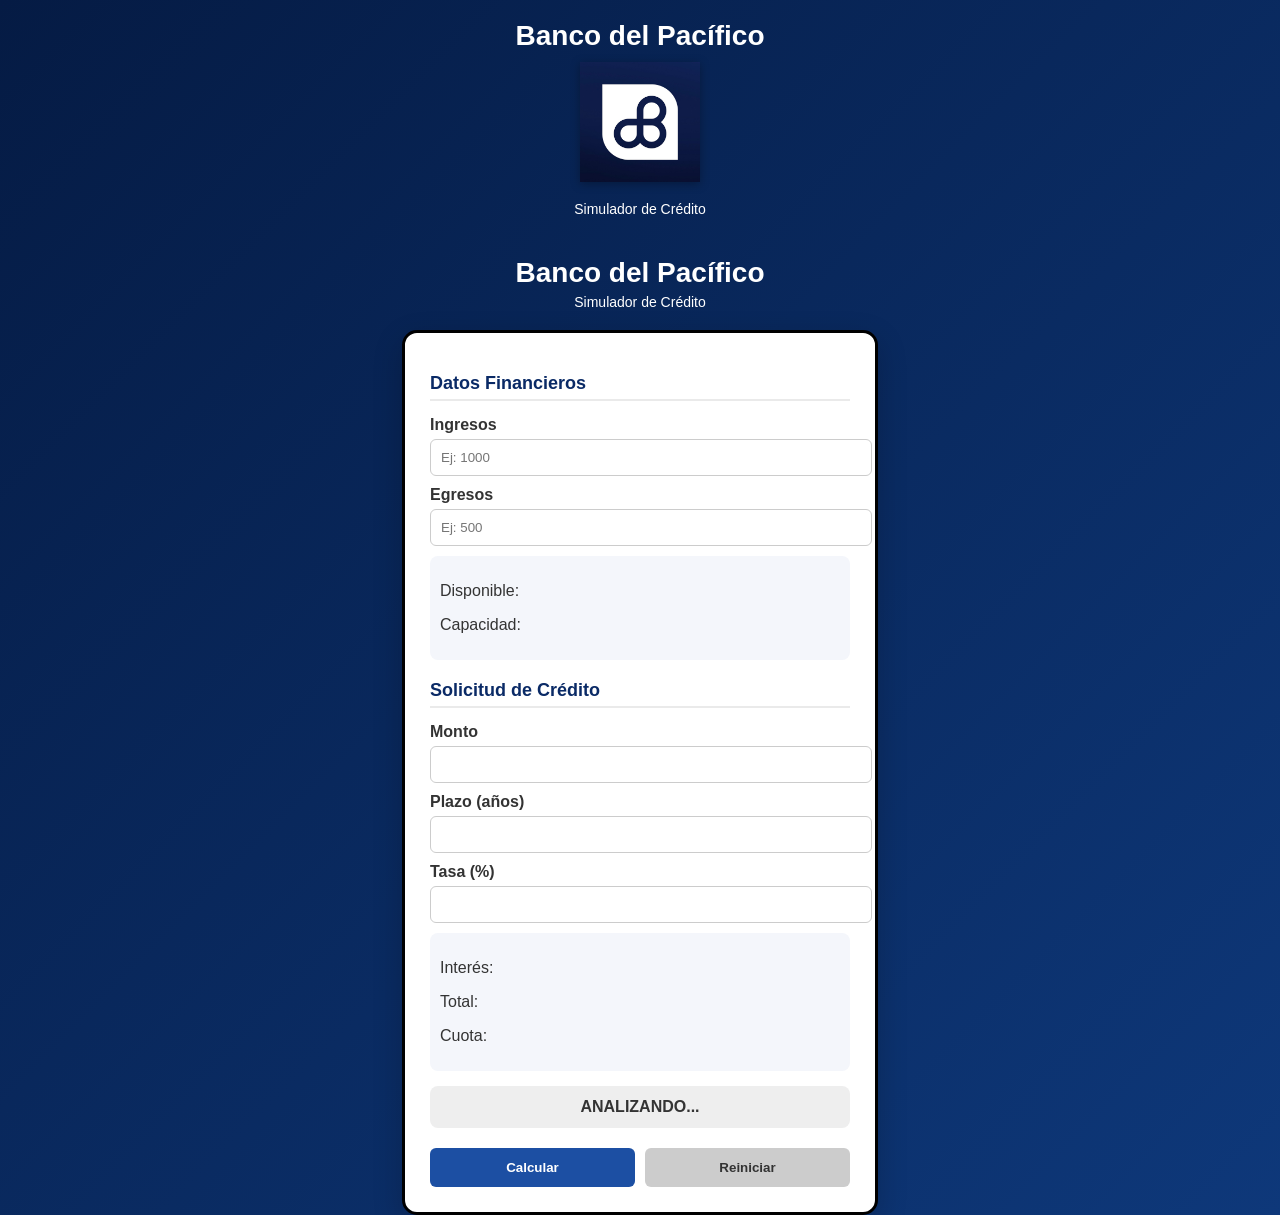
==== index.html @ 26da55b6 "se agrego index.html" ====
<!DOCTYPE html>
<html lang="es">
<head>
    <meta charset="UTF-8">
    <meta name="viewport" content="width=device-width, initial-scale=1.0">
    <title>Banco del Pacífico - Simulador</title>
    <header class="header">
    <h1>Banco del Pacífico</h1>
    <img src="banco.png" alt="Logo Banco del Pacífico" class="logo">
    <p>Simulador de Crédito</p>
</header>
    <link rel="stylesheet" href="simulador.css">
</head>
<body>

    <header class="header">
        <h1>Banco del Pacífico</h1>
        <p>Simulador de Crédito</p>
    </header>

    <div class="container">

        <div class="section">
            <h2>Datos Financieros</h2>

            <label>Ingresos</label>
            <input type="text" id="txtIngresos" placeholder="Ej: 1000">

            <label>Egresos</label>
            <input type="text" id="txtEgresos" placeholder="Ej: 500">

            <div class="result-box">
                <p>Disponible: <span id="spnDisponible"></span></p>
                <p>Capacidad: <span id="spnCapacidadPago"></span></p>
            </div>
        </div>

        <div class="section">
            <h2>Solicitud de Crédito</h2>

            <label>Monto</label>
            <input type="text" id="txtMonto">

            <label>Plazo (años)</label>
            <input type="text" id="txtPlazo">

            <label>Tasa (%)</label>
            <input type="text" id="txtTasaInteres">

            <div class="result-box">
                <p>Interés: <span id="spnInteresPagar"></span></p>
                <p>Total: <span id="spnTotalPrestamo"></span></p>
                <p>Cuota: <span id="spnCuotaMensual"></span></p>
            </div>

            <div class="estado" id="spnEstadoCredito">
                ANALIZANDO...
            </div>
        </div>

        <div class="buttons">
            <button onclick="calcular()">Calcular</button>
            <button class="secondary">Reiniciar</button>
        </div>

    </div>

    <script src="funciones.js"></script>
    <script src="simulador.js"></script>
</body>
</html>
---- simulador.css ----
body {
    font-family: 'Segoe UI', sans-serif;
    background: linear-gradient(135deg, #051b44, #0e387a);
    margin: 0;
    color: #333;
}

/* HEADER */
.header {
    text-align: center;
    padding: 20px;
    color: white;
}

.header h1 {
    margin: 0;
    font-size: 28px;
}

.header p {
    margin: 5px 0 0;
    font-size: 14px;
}

.container {
    max-width: 420px;
    margin: auto;
    padding: 25px;
    background: white;
    border-radius: 15px;
    box-shadow: 0 10px 30px rgba(0,0,0,0.2);

    border: 3px solid #000000; /* 🔥 línea azul */
}

/* SECCIONES */
.section {
    margin-bottom: 20px;
}

h2 {
    color: #0a2a66;
    font-size: 18px;
    border-bottom: 2px solid #eaeaea;
    padding-bottom: 5px;
}

/* INPUTS */
label {
    font-weight: bold;
    margin-top: 10px;
    display: block;
}

input {
    width: 100%;
    padding: 10px;
    margin-top: 5px;
    border-radius: 6px;
    border: 1px solid #ccc;
    transition: 0.3s;
}

input:focus {
    border-color: #1c4fa3;
    outline: none;
    box-shadow: 0 0 5px rgba(28,79,163,0.3);
}

/* RESULTADOS */
.result-box {
    background: #f4f6fb;
    padding: 10px;
    border-radius: 8px;
    margin-top: 10px;
}

.result-box span {
    color: #1c4fa3;
    font-weight: bold;
}

/* ESTADO */
.estado {
    margin-top: 15px;
    padding: 12px;
    text-align: center;
    font-weight: bold;
    border-radius: 8px;
    background: #eee;
}

/* BOTONES */
.buttons {
    display: flex;
    gap: 10px;
}

button {
    flex: 1;
    padding: 12px;
    border: none;
    border-radius: 6px;
    background: #1c4fa3;
    color: white;
    font-weight: bold;
    cursor: pointer;
    transition: 0.3s;
}

button:hover {
    background: #0a2a66;
}

button.secondary {
    background: #ccc;
    color: #333;
}

/* RESPONSIVE */
@media (max-width: 500px) {
    .container {
        margin: 10px;
        padding: 15px;
    }
}

.logo {
    width: 120px;
    margin: 10px 0;
    filter: drop-shadow(0 2px 5px rgba(0,0,0,0.3));
}
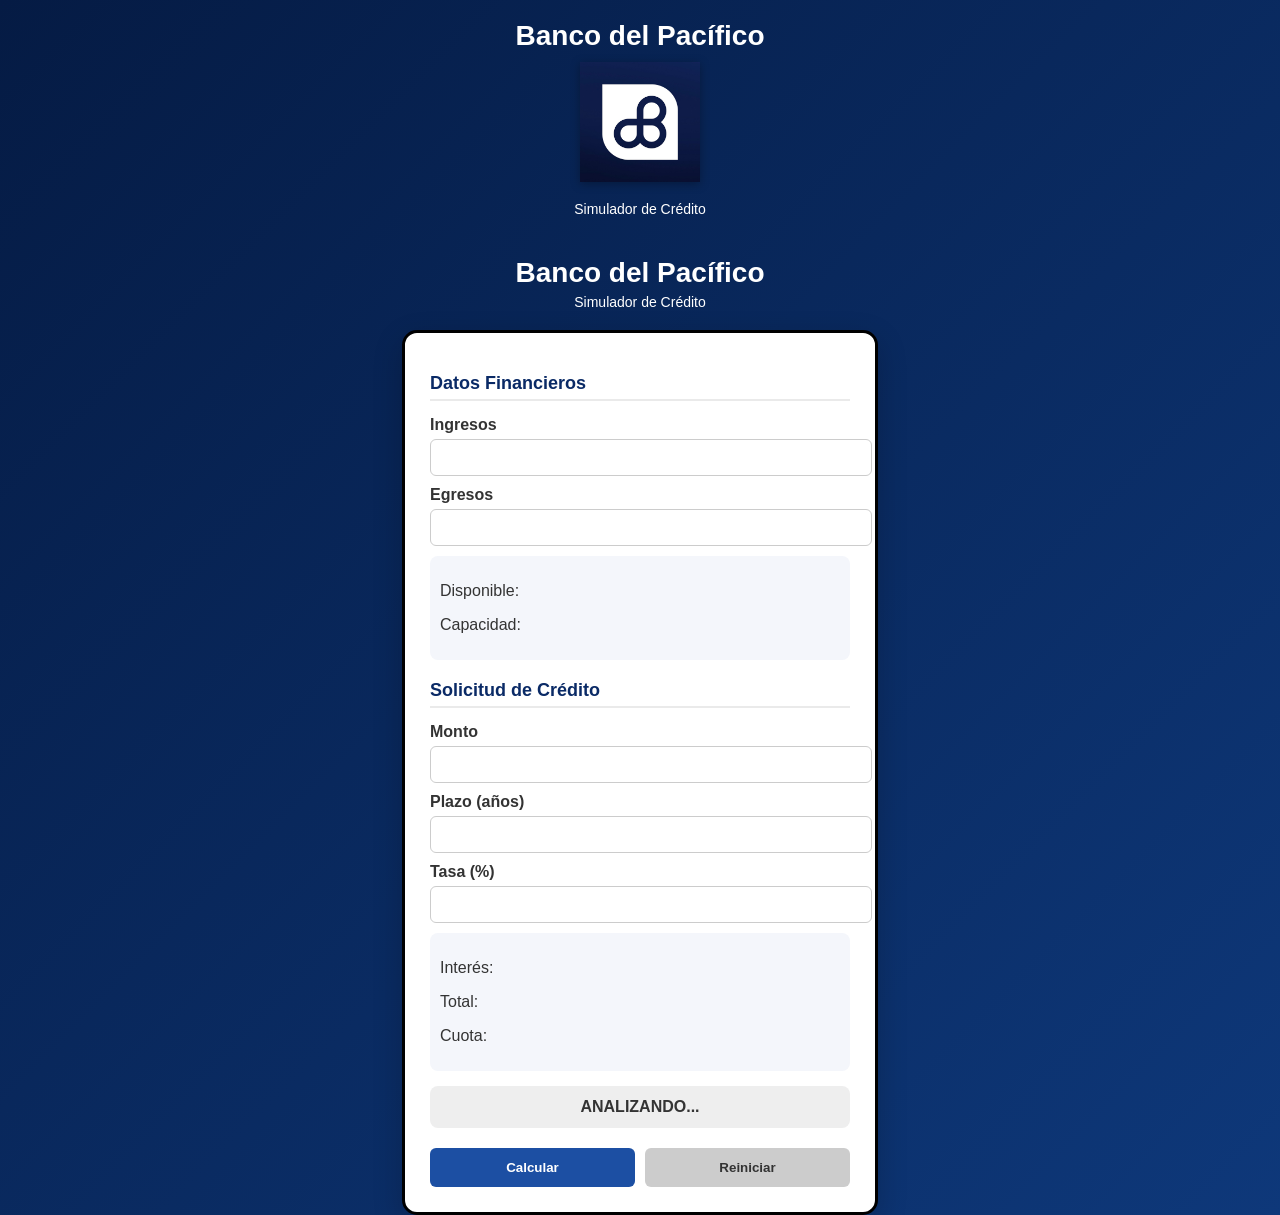
==== commit c0660e02: "se agregaron las validaciones usando la IA" ====
--- a/index.html
+++ b/index.html
@@ -24,10 +24,13 @@
             <h2>Datos Financieros</h2>
 
             <label>Ingresos</label>
-            <input type="text" id="txtIngresos" placeholder="Ej: 1000">
+            <input type="text" id="txtIngresos">
+            <p class="error" id="errorIngresos"></p>
 
             <label>Egresos</label>
-            <input type="text" id="txtEgresos" placeholder="Ej: 500">
+            <input type="text" id="txtEgresos">
+            <p class="error" id="errorEgresos"></p>
+
 
             <div class="result-box">
                 <p>Disponible: <span id="spnDisponible"></span></p>
@@ -40,12 +43,15 @@
 
             <label>Monto</label>
             <input type="text" id="txtMonto">
+            <p class="error" id="errorMonto"></p>
 
             <label>Plazo (años)</label>
             <input type="text" id="txtPlazo">
+            <p class="error" id="errorPlazo"></p>
 
             <label>Tasa (%)</label>
             <input type="text" id="txtTasaInteres">
+            <p class="error" id="errorTasa"></p>
 
             <div class="result-box">
                 <p>Interés: <span id="spnInteresPagar"></span></p>
@@ -60,7 +66,7 @@
 
         <div class="buttons">
             <button onclick="calcular()">Calcular</button>
-            <button class="secondary">Reiniciar</button>
+            <button class="secondary" onclick="reiniciar()">Reiniciar</button>
         </div>
 
     </div>
--- a/simulador.css
+++ b/simulador.css
@@ -129,4 +129,11 @@
     width: 120px;
     margin: 10px 0;
     filter: drop-shadow(0 2px 5px rgba(0,0,0,0.3));
+}
+
+.error {
+    color: red;
+    font-size: 12px;
+    font-family: Arial, sans-serif;
+    margin: 2px 0 8px 0;
 }
